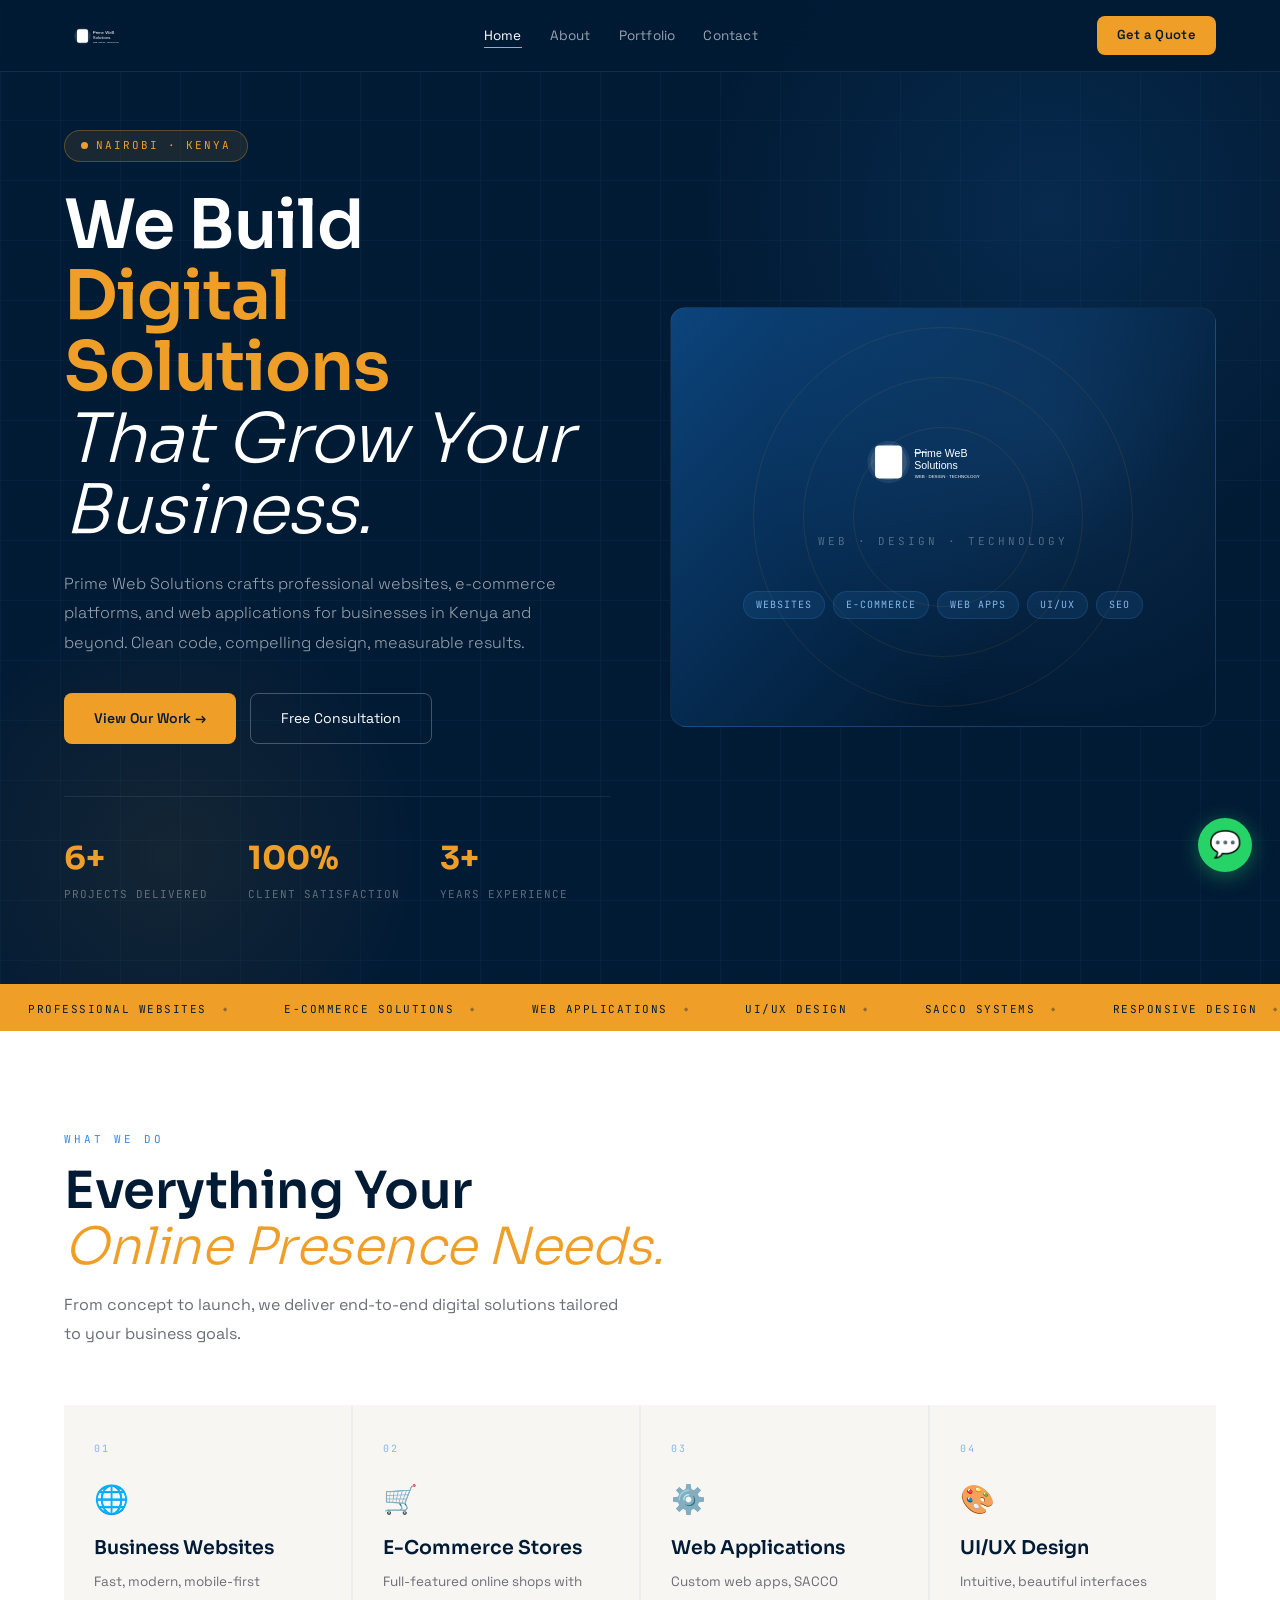
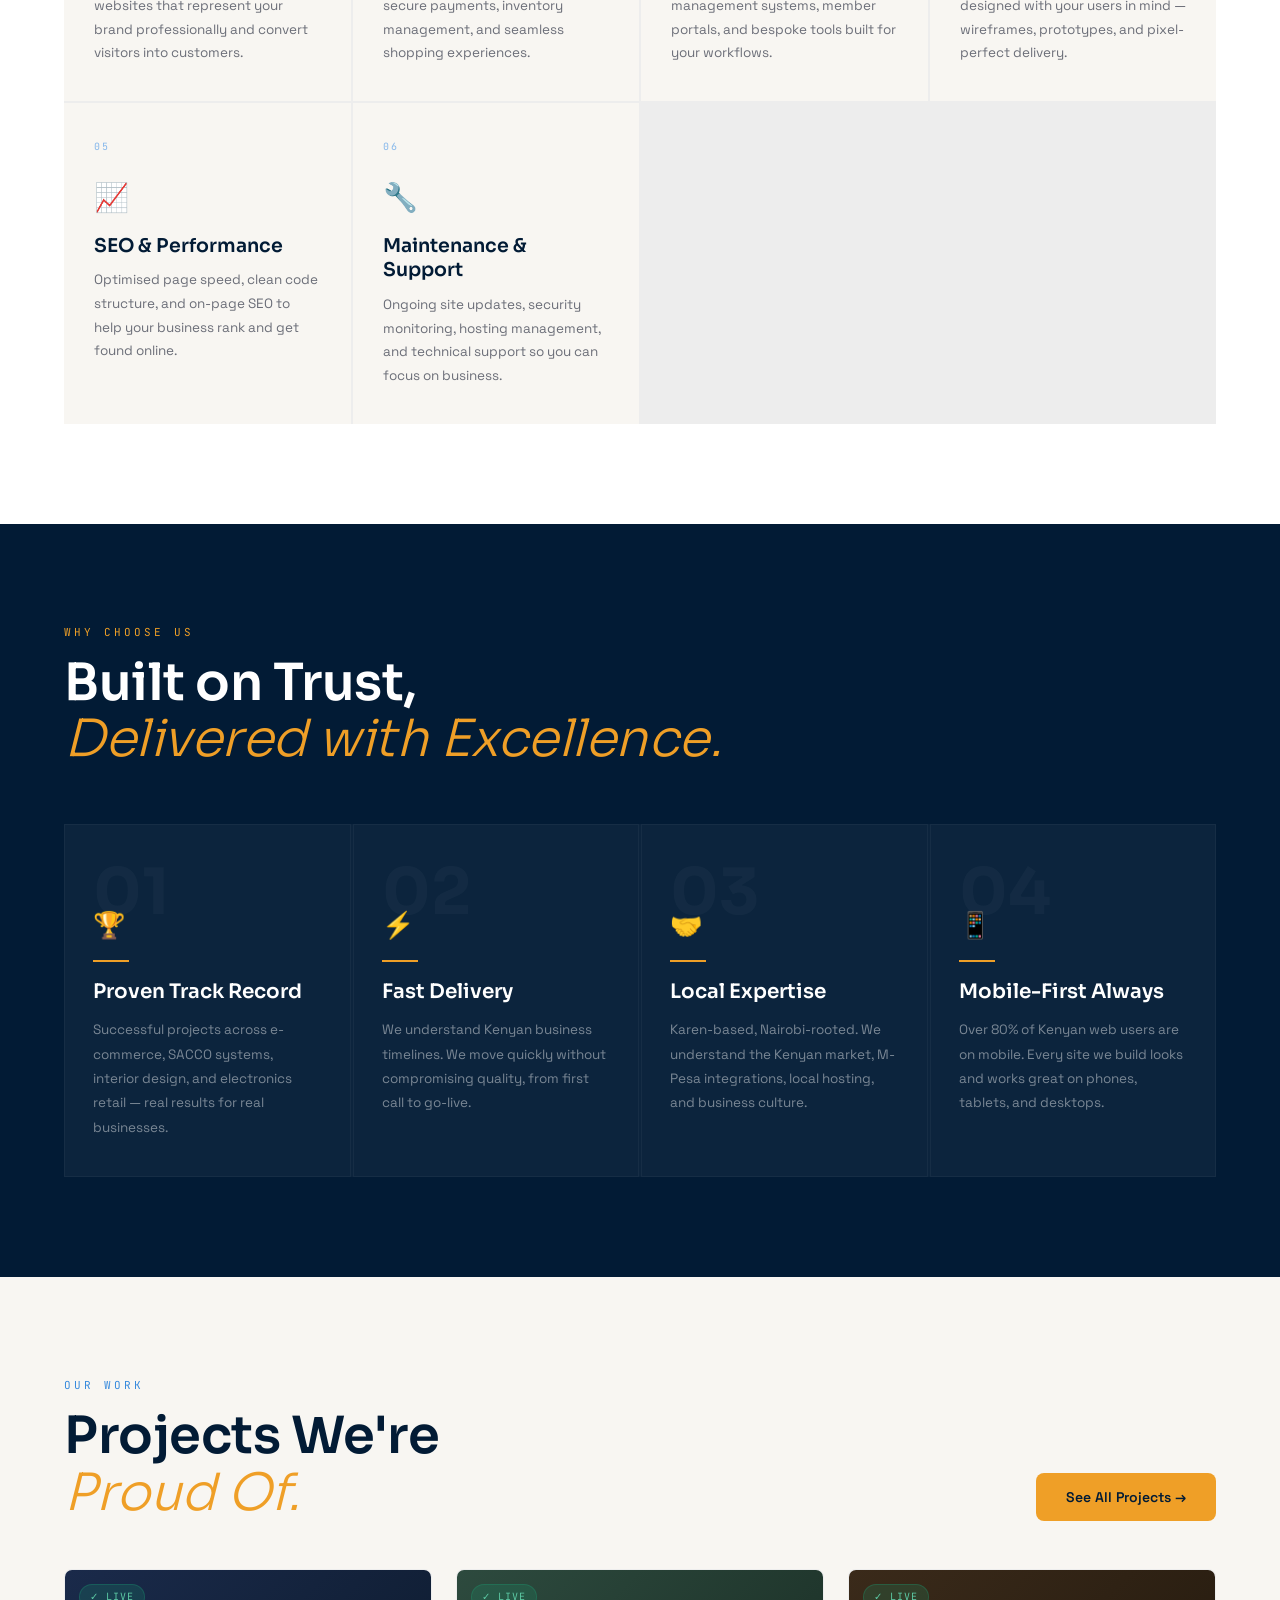
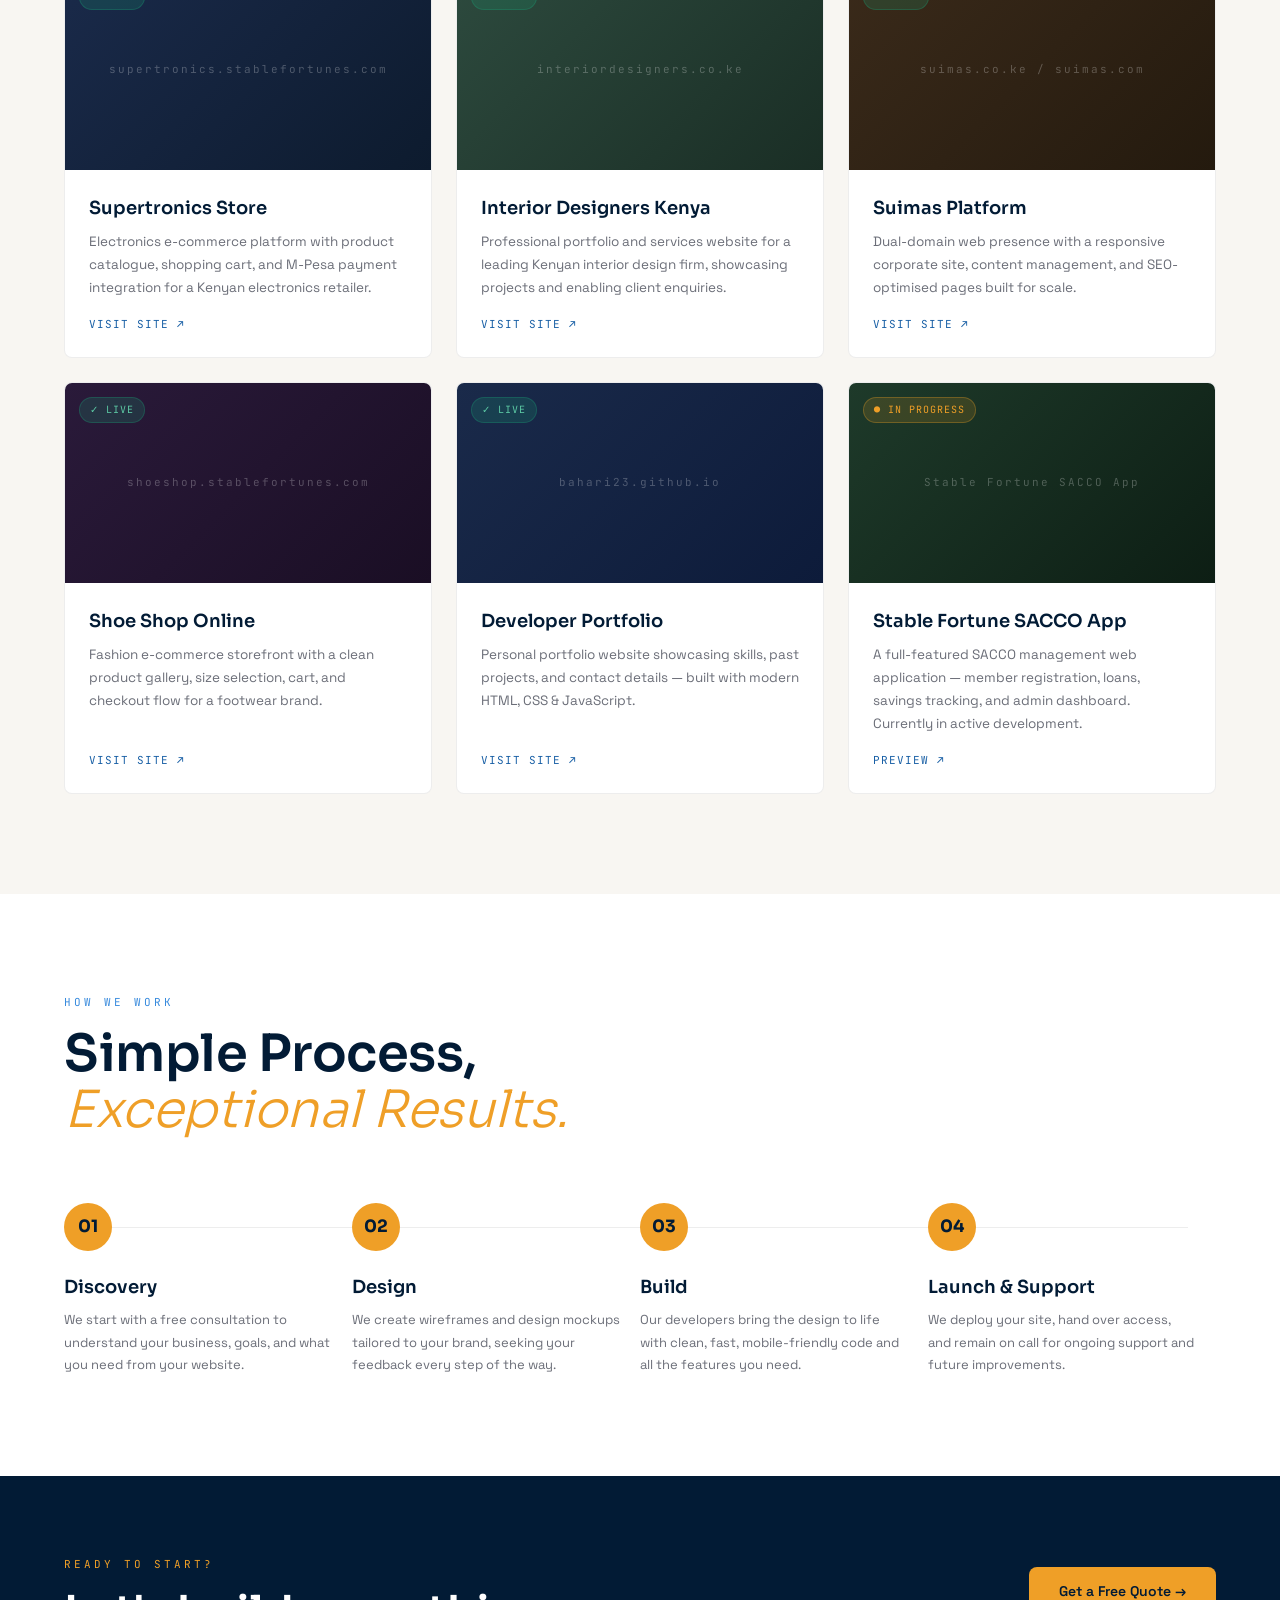
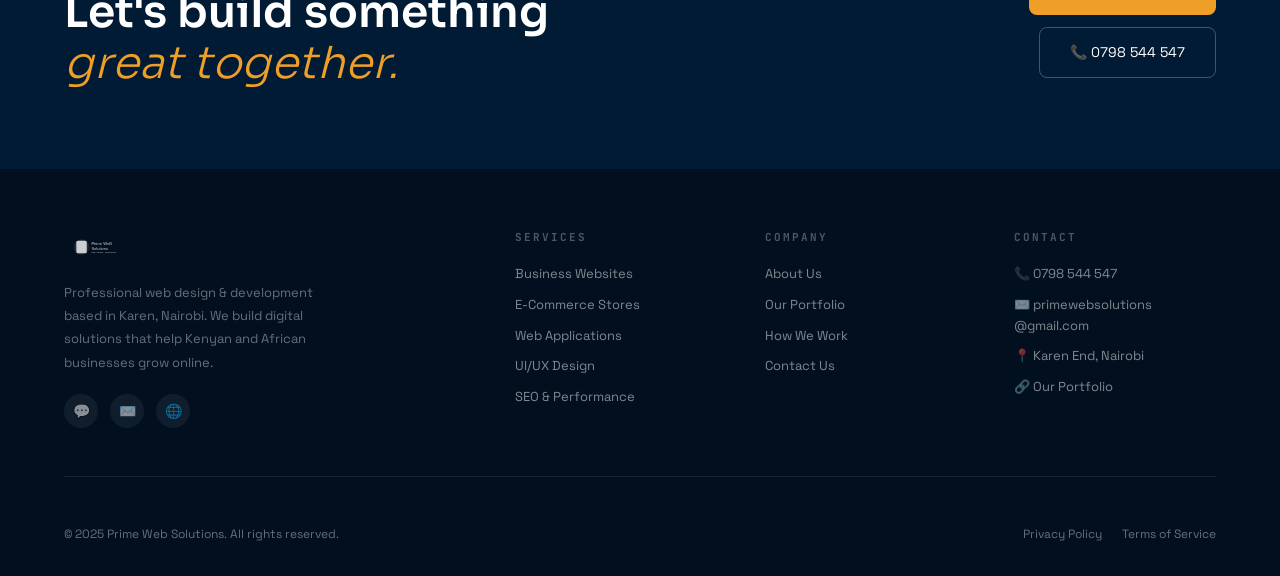
==== index.html @ 12bafb96 "Add files via upload" ====
<!DOCTYPE html>
<html lang="en">
<head>
<meta charset="UTF-8">
<meta name="viewport" content="width=device-width, initial-scale=1.0">
<title>Prime Web Solutions — Professional Web Design & Development, Nairobi</title>
<meta name="description" content="Prime Web Solutions — Nairobi-based web design & development agency. We build professional websites, e-commerce & web apps for businesses across Kenya & beyond.">
<link rel="preconnect" href="https://fonts.googleapis.com">
<link href="https://fonts.googleapis.com/css2?family=Sora:wght@200;300;400;500;600;700&family=Space+Grotesk:wght@300;400;500;600;700&family=JetBrains+Mono:wght@300;400;500&display=swap" rel="stylesheet">
<link rel="stylesheet" href="style.css">
<style>
/* ── HOME-SPECIFIC ── */
/* HERO */
.hero {
  min-height: 100vh; background: var(--navy);
  display: flex; align-items: center;
  position: relative; overflow: hidden;
  padding: 130px 5% 80px;
}
.hero-grid {
  position: absolute; inset: 0;
  background-image: linear-gradient(rgba(55,138,221,0.05) 1px, transparent 1px),
                    linear-gradient(90deg, rgba(55,138,221,0.05) 1px, transparent 1px);
  background-size: 60px 60px;
}
.hero-blob {
  position: absolute; top: -140px; right: -120px;
  width: 700px; height: 700px;
  background: radial-gradient(circle, rgba(24,95,165,0.22) 0%, transparent 70%);
  pointer-events: none;
}
.hero-blob-2 {
  position: absolute; bottom: -120px; left: -80px;
  width: 500px; height: 500px;
  background: radial-gradient(circle, rgba(239,159,39,0.08) 0%, transparent 70%);
  pointer-events: none;
}
.hero-inner {
  position: relative; z-index: 1;
  display: grid; grid-template-columns: 1fr 1fr; gap: 60px; align-items: center;
  max-width: 1200px; margin: 0 auto; width: 100%;
}
.hero-badge {
  display: inline-flex; align-items: center; gap: 8px;
  background: rgba(239,159,39,0.1); border: 1px solid rgba(239,159,39,0.3);
  border-radius: 50px; padding: 6px 16px; margin-bottom: 28px;
}
.hero-badge-dot {
  width: 7px; height: 7px; background: var(--gold); border-radius: 50%;
  animation: blink 2s infinite;
}
@keyframes blink { 0%,100%{opacity:1;} 50%{opacity:0.3;} }
.hero-badge span { font-family: var(--font-mono); font-size: 11px; color: var(--gold); letter-spacing: 2px; }
.hero h1 {
  font-family: var(--font-display); font-size: clamp(38px, 5.5vw, 68px);
  font-weight: 600; color: var(--white); line-height: 1.05;
  letter-spacing: -1px; margin-bottom: 22px;
}
.hero h1 span { color: var(--gold); }
.hero h1 em { font-style: italic; font-weight: 300; display: block; }
.hero-desc {
  font-size: 16px; font-weight: 300; color: rgba(255,255,255,0.6);
  line-height: 1.85; margin-bottom: 36px; max-width: 500px;
}
.hero-actions { display: flex; gap: 14px; flex-wrap: wrap; }
.hero-stats {
  display: flex; gap: 40px; margin-top: 52px;
  padding-top: 36px; border-top: 1px solid var(--border);
}
.hero-stat-num {
  font-family: var(--font-display); font-size: 32px; font-weight: 700; color: var(--gold);
}
.hero-stat-label {
  font-family: var(--font-mono); font-size: 11px; letter-spacing: 1px;
  color: rgba(255,255,255,0.35); margin-top: 2px;
}

/* HERO VISUAL PANEL */
.hero-visual {
  background: linear-gradient(135deg, #0C447C 0%, #021B35 70%);
  border-radius: 16px; padding: 48px; position: relative; overflow: hidden;
  display: flex; flex-direction: column; align-items: center; justify-content: center;
  min-height: 420px;
  border: 1px solid rgba(255,255,255,0.06);
}
.hero-visual::before {
  content: '';
  position: absolute; inset:0;
  background: radial-gradient(circle at 70% 30%, rgba(55,138,221,0.15) 0%, transparent 60%);
}
.hero-logo-display {
  position: relative; z-index:1;
  display: flex; flex-direction: column; align-items: center; gap: 16px;
  animation: float 5s ease-in-out infinite;
}
@keyframes float { 0%,100%{transform:translateY(0);} 50%{transform:translateY(-10px);} }
.hero-logo-display img { width: 200px; filter: brightness(0) invert(1); }
.hero-visual-tagline {
  font-family: var(--font-mono); font-size: 11px; letter-spacing: 3px;
  color: rgba(255,255,255,0.3); text-align: center; margin-top: 8px; position: relative; z-index:1;
}
.hero-tech-pills {
  display: flex; flex-wrap: wrap; gap: 8px; justify-content: center;
  position: relative; z-index:1; margin-top: 24px;
}
.hero-tech-pill {
  font-family: var(--font-mono); font-size: 10px; color: var(--sky);
  background: rgba(55,138,221,0.12); border: 1px solid rgba(55,138,221,0.2);
  padding: 5px 12px; border-radius: 50px; letter-spacing: 1px;
}
.hero-ring {
  position: absolute; border-radius: 50%;
  border: 1px solid rgba(239,159,39,0.1);
  animation: ringPulse 3.5s ease-in-out infinite;
}
.hero-ring-1 { width: 180px; height: 180px; top: 50%; left: 50%; transform: translate(-50%,-50%); }
.hero-ring-2 { width: 280px; height: 280px; top: 50%; left: 50%; transform: translate(-50%,-50%); animation-delay: 0.5s; }
.hero-ring-3 { width: 380px; height: 380px; top: 50%; left: 50%; transform: translate(-50%,-50%); animation-delay: 1s; }
@keyframes ringPulse { 0%,100%{opacity:0.2;} 50%{opacity:0.6;} }

/* SERVICES */
.services { padding: 100px 5%; background: var(--white); }
.services-wrap { max-width: 1200px; margin: 0 auto; }
.services-intro { margin-bottom: 56px; }
.services-grid {
  display: grid; grid-template-columns: repeat(auto-fill, minmax(280px, 1fr));
  gap: 2px; background: var(--border-light);
}
.svc {
  background: var(--cream); padding: 36px 30px;
  position: relative; overflow: hidden;
  transition: background var(--transition);
  cursor: default;
}
.svc::before {
  content:''; position: absolute; bottom:0; left:0;
  width:0; height: 3px; background: var(--gold);
  transition: width 0.35s ease;
}
.svc:hover { background: var(--navy); }
.svc:hover::before { width: 100%; }
.svc:hover .svc-num { color: rgba(255,255,255,0.08); }
.svc:hover .svc-icon { color: var(--gold); }
.svc:hover .svc-title { color: var(--white); }
.svc:hover .svc-desc { color: var(--sky); }
.svc-num {
  font-family: var(--font-mono); font-size: 10px; color: var(--sky);
  letter-spacing: 2px; margin-bottom: 20px; transition: color var(--transition);
}
.svc-icon {
  font-size: 28px; margin-bottom: 14px;
  transition: color var(--transition);
}
.svc-title {
  font-family: var(--font-display); font-size: 19px; font-weight: 600;
  color: var(--navy); margin-bottom: 10px;
  transition: color var(--transition); line-height: 1.3;
}
.svc-desc {
  font-size: 13.5px; line-height: 1.75; color: var(--gray);
  transition: color var(--transition);
}

/* WHY US */
.why { padding: 100px 5%; background: var(--navy); }
.why-wrap { max-width: 1200px; margin: 0 auto; }
.why-wrap .section-title { color: var(--white); margin-bottom: 56px; }
.why-grid { display: grid; grid-template-columns: repeat(auto-fill, minmax(240px, 1fr)); gap: 2px; background: rgba(255,255,255,0.04); }
.why-card {
  padding: 36px 28px; border: 1px solid rgba(255,255,255,0.04);
  transition: background var(--transition), border-color var(--transition);
}
.why-card:hover { background: rgba(239,159,39,0.06); border-color: rgba(239,159,39,0.2); }
.why-num {
  font-family: var(--font-display); font-size: 64px; font-weight: 700;
  color: rgba(255,255,255,0.03); line-height: 1; margin-bottom: -20px;
}
.why-icon { font-size: 26px; margin-bottom: 14px; }
.why-title {
  font-family: var(--font-display); font-size: 20px; font-weight: 600;
  color: var(--white); margin-bottom: 10px;
}
.why-bar { width: 36px; height: 2px; background: var(--gold); margin-bottom: 14px; }
.why-desc { font-size: 13.5px; line-height: 1.8; color: rgba(255,255,255,0.45); }

/* PORTFOLIO PREVIEW */
.portfolio-preview { padding: 100px 5%; background: var(--cream); }
.portfolio-preview-wrap { max-width: 1200px; margin: 0 auto; }
.portfolio-preview-intro { display: flex; justify-content: space-between; align-items: flex-end; margin-bottom: 48px; flex-wrap: wrap; gap: 24px; }
.projects-grid { display: grid; grid-template-columns: repeat(auto-fill, minmax(340px, 1fr)); gap: 24px; }
.project-card {
  background: var(--white); border-radius: var(--radius);
  overflow: hidden; border: 1px solid var(--border-light);
  transition: transform var(--transition), box-shadow var(--transition);
  display: flex; flex-direction: column;
}
.project-card:hover { transform: translateY(-6px); box-shadow: 0 20px 48px rgba(2,27,53,0.12); }
.project-thumb {
  height: 200px; background: linear-gradient(135deg, var(--navy-mid), var(--navy));
  display: flex; align-items: center; justify-content: center;
  position: relative; overflow: hidden;
}
.project-thumb-label {
  font-family: var(--font-mono); font-size: 11px; letter-spacing: 2px;
  color: rgba(255,255,255,0.25);
}
.project-thumb.supertronics { background: linear-gradient(135deg, #1a2a4a, #0d1b2e); }
.project-thumb.interior { background: linear-gradient(135deg, #2d4a3e, #1a2e25); }
.project-thumb.suimas { background: linear-gradient(135deg, #3a2a1a, #241a0e); }
.project-thumb.shoes { background: linear-gradient(135deg, #2a1a3a, #1a0e24); }
.project-thumb.portfolio { background: linear-gradient(135deg, #1a2a4a, #0d1b3a); }
.project-thumb.sacco { background: linear-gradient(135deg, #1e3a2a, #0d1e14); }
.project-tag {
  position: absolute; top: 14px; left: 14px;
  font-family: var(--font-mono); font-size: 10px;
  padding: 4px 10px; border-radius: 50px; letter-spacing: 1px; text-transform: uppercase;
}
.tag-live { background: rgba(29,158,117,0.2); color: #5DCAA5; border: 1px solid rgba(29,158,117,0.3); }
.tag-ongoing { background: rgba(239,159,39,0.15); color: var(--gold); border: 1px solid rgba(239,159,39,0.3); }
.project-body { padding: 24px; flex: 1; display: flex; flex-direction: column; }
.project-name {
  font-family: var(--font-display); font-size: 18px; font-weight: 600;
  color: var(--navy); margin-bottom: 8px;
}
.project-desc { font-size: 13.5px; line-height: 1.7; color: var(--gray); flex: 1; margin-bottom: 16px; }
.project-link {
  font-family: var(--font-mono); font-size: 11px; letter-spacing: 1px;
  color: var(--blue); display: inline-flex; align-items: center; gap: 6px;
  transition: color var(--transition); text-transform: uppercase;
}
.project-link:hover { color: var(--gold); }

/* PROCESS */
.process { padding: 100px 5%; background: var(--white); }
.process-wrap { max-width: 1200px; margin: 0 auto; }
.process-wrap .section-title { margin-bottom: 64px; }
.steps { display: grid; grid-template-columns: repeat(4, 1fr); gap: 0; position: relative; }
.steps::before {
  content:''; position: absolute; top: 24px; left: 28px; right: 28px;
  height: 1px; background: var(--border-light); z-index: 0;
}
.step { padding: 0 20px 0 0; position: relative; z-index: 1; }
.step-dot {
  width: 48px; height: 48px; background: var(--gold); border-radius: 50%;
  display: flex; align-items: center; justify-content: center;
  font-family: var(--font-display); font-size: 17px; font-weight: 700;
  color: var(--navy); margin-bottom: 22px;
}
.step-title {
  font-family: var(--font-display); font-size: 18px; font-weight: 600;
  color: var(--navy); margin-bottom: 8px;
}
.step-desc { font-size: 13px; line-height: 1.7; color: var(--gray); }

/* CONTACT STRIP */
.contact-strip { padding: 80px 5%; background: var(--navy); }
.contact-strip-inner {
  max-width: 1200px; margin: 0 auto;
  display: grid; grid-template-columns: 1fr auto; gap: 48px; align-items: center;
}
.contact-strip-title {
  font-family: var(--font-display); font-size: clamp(28px, 3.5vw, 44px); font-weight: 600;
  color: var(--white); line-height: 1.15;
}
.contact-strip-title em { color: var(--gold); font-style: italic; font-weight: 300; }
.contact-strip-actions { display: flex; flex-direction: column; gap: 12px; align-items: flex-end; }

/* RESPONSIVE HOME */
@media (max-width: 900px) {
  .hero-inner { grid-template-columns: 1fr; }
  .hero-visual { display: none; }
  .steps { grid-template-columns: 1fr 1fr; gap: 32px; }
  .steps::before { display: none; }
  .contact-strip-inner { grid-template-columns: 1fr; }
  .contact-strip-actions { align-items: flex-start; }
}
@media (max-width: 600px) {
  .hero { padding: 120px 5% 60px; }
  .hero-stats { gap: 28px; }
  .steps { grid-template-columns: 1fr; }
}
</style>
</head>
<body>

<!-- NAV -->
<nav id="navbar">
  <a href="index.html" class="nav-logo">
    <img src="images/logo.svg" alt="Prime Web Solutions">
  </a>
  <div class="nav-links">
    <a href="index.html" class="active">Home</a>
    <a href="about.html">About</a>
    <a href="portfolio.html">Portfolio</a>
    <a href="contact.html">Contact</a>
  </div>
  <a href="contact.html" class="nav-cta">Get a Quote</a>
  <button class="hamburger" onclick="toggleMenu()" aria-label="Menu">
    <span></span><span></span><span></span>
  </button>
</nav>
<div class="mobile-menu" id="mobileMenu">
  <a href="index.html" onclick="closeMobile()">Home</a>
  <a href="about.html" onclick="closeMobile()">About</a>
  <a href="portfolio.html" onclick="closeMobile()">Portfolio</a>
  <a href="contact.html" onclick="closeMobile()">Contact</a>
  <a href="contact.html" class="nav-cta" onclick="closeMobile()">Get a Free Quote →</a>
</div>

<!-- HERO -->
<section class="hero" id="home">
  <div class="hero-grid"></div>
  <div class="hero-blob"></div>
  <div class="hero-blob-2"></div>
  <div class="hero-inner">
    <div class="hero-content">
      <div class="hero-badge">
        <div class="hero-badge-dot"></div>
        <span>NAIROBI · KENYA</span>
      </div>
      <h1>
        We Build<br>
        <span>Digital Solutions</span>
        <em>That Grow Your Business.</em>
      </h1>
      <p class="hero-desc">
        Prime Web Solutions crafts professional websites, e-commerce platforms, and web applications for businesses in Kenya and beyond. Clean code, compelling design, measurable results.
      </p>
      <div class="hero-actions">
        <a href="portfolio.html" class="btn-primary">View Our Work →</a>
        <a href="contact.html" class="btn-outline">Free Consultation</a>
      </div>
      <div class="hero-stats">
        <div>
          <div class="hero-stat-num">6+</div>
          <div class="hero-stat-label">PROJECTS DELIVERED</div>
        </div>
        <div>
          <div class="hero-stat-num">100%</div>
          <div class="hero-stat-label">CLIENT SATISFACTION</div>
        </div>
        <div>
          <div class="hero-stat-num">3+</div>
          <div class="hero-stat-label">YEARS EXPERIENCE</div>
        </div>
      </div>
    </div>
    <div class="hero-visual">
      <div class="hero-ring hero-ring-1"></div>
      <div class="hero-ring hero-ring-2"></div>
      <div class="hero-ring hero-ring-3"></div>
      <div class="hero-logo-display">
        <img src="images/logo.svg" alt="Prime Web Solutions Logo">
        <div class="hero-visual-tagline">WEB · DESIGN · TECHNOLOGY</div>
        <div class="hero-tech-pills">
          <span class="hero-tech-pill">WEBSITES</span>
          <span class="hero-tech-pill">E-COMMERCE</span>
          <span class="hero-tech-pill">WEB APPS</span>
          <span class="hero-tech-pill">UI/UX</span>
          <span class="hero-tech-pill">SEO</span>
        </div>
      </div>
    </div>
  </div>
</section>

<!-- TICKER -->
<div class="ticker">
  <div class="ticker-inner">
    <span class="ticker-item">PROFESSIONAL WEBSITES</span>
    <span class="ticker-item">E-COMMERCE SOLUTIONS</span>
    <span class="ticker-item">WEB APPLICATIONS</span>
    <span class="ticker-item">UI/UX DESIGN</span>
    <span class="ticker-item">SACCO SYSTEMS</span>
    <span class="ticker-item">RESPONSIVE DESIGN</span>
    <span class="ticker-item">SEO OPTIMIZATION</span>
    <span class="ticker-item">MOBILE-FIRST APPROACH</span>
    <span class="ticker-item">NAIROBI, KENYA</span>
    <!-- duplicate for seamless loop -->
    <span class="ticker-item">PROFESSIONAL WEBSITES</span>
    <span class="ticker-item">E-COMMERCE SOLUTIONS</span>
    <span class="ticker-item">WEB APPLICATIONS</span>
    <span class="ticker-item">UI/UX DESIGN</span>
    <span class="ticker-item">SACCO SYSTEMS</span>
    <span class="ticker-item">RESPONSIVE DESIGN</span>
    <span class="ticker-item">SEO OPTIMIZATION</span>
    <span class="ticker-item">MOBILE-FIRST APPROACH</span>
    <span class="ticker-item">NAIROBI, KENYA</span>
  </div>
</div>

<!-- SERVICES -->
<section class="services" id="services">
  <div class="services-wrap">
    <div class="services-intro reveal">
      <span class="section-label">WHAT WE DO</span>
      <h2 class="section-title">Everything Your<br><em>Online Presence Needs.</em></h2>
      <p class="section-subtitle">From concept to launch, we deliver end-to-end digital solutions tailored to your business goals.</p>
    </div>
    <div class="services-grid">
      <div class="svc reveal">
        <div class="svc-num">01</div>
        <div class="svc-icon">🌐</div>
        <div class="svc-title">Business Websites</div>
        <div class="svc-desc">Fast, modern, mobile-first websites that represent your brand professionally and convert visitors into customers.</div>
      </div>
      <div class="svc reveal reveal-delay-1">
        <div class="svc-num">02</div>
        <div class="svc-icon">🛒</div>
        <div class="svc-title">E-Commerce Stores</div>
        <div class="svc-desc">Full-featured online shops with secure payments, inventory management, and seamless shopping experiences.</div>
      </div>
      <div class="svc reveal reveal-delay-2">
        <div class="svc-num">03</div>
        <div class="svc-icon">⚙️</div>
        <div class="svc-title">Web Applications</div>
        <div class="svc-desc">Custom web apps, SACCO management systems, member portals, and bespoke tools built for your workflows.</div>
      </div>
      <div class="svc reveal reveal-delay-3">
        <div class="svc-num">04</div>
        <div class="svc-icon">🎨</div>
        <div class="svc-title">UI/UX Design</div>
        <div class="svc-desc">Intuitive, beautiful interfaces designed with your users in mind — wireframes, prototypes, and pixel-perfect delivery.</div>
      </div>
      <div class="svc reveal">
        <div class="svc-num">05</div>
        <div class="svc-icon">📈</div>
        <div class="svc-title">SEO & Performance</div>
        <div class="svc-desc">Optimised page speed, clean code structure, and on-page SEO to help your business rank and get found online.</div>
      </div>
      <div class="svc reveal reveal-delay-1">
        <div class="svc-num">06</div>
        <div class="svc-icon">🔧</div>
        <div class="svc-title">Maintenance & Support</div>
        <div class="svc-desc">Ongoing site updates, security monitoring, hosting management, and technical support so you can focus on business.</div>
      </div>
    </div>
  </div>
</section>

<!-- WHY US -->
<section class="why" id="why">
  <div class="why-wrap">
    <span class="section-label reveal" style="color:var(--gold)">WHY CHOOSE US</span>
    <h2 class="section-title reveal">Built on Trust,<br><em>Delivered with Excellence.</em></h2>
    <div class="why-grid" style="margin-top:48px;">
      <div class="why-card reveal">
        <div class="why-num">01</div>
        <div class="why-icon">🏆</div>
        <div class="why-bar"></div>
        <div class="why-title">Proven Track Record</div>
        <div class="why-desc">Successful projects across e-commerce, SACCO systems, interior design, and electronics retail — real results for real businesses.</div>
      </div>
      <div class="why-card reveal reveal-delay-1">
        <div class="why-num">02</div>
        <div class="why-icon">⚡</div>
        <div class="why-bar"></div>
        <div class="why-title">Fast Delivery</div>
        <div class="why-desc">We understand Kenyan business timelines. We move quickly without compromising quality, from first call to go-live.</div>
      </div>
      <div class="why-card reveal reveal-delay-2">
        <div class="why-num">03</div>
        <div class="why-icon">🤝</div>
        <div class="why-bar"></div>
        <div class="why-title">Local Expertise</div>
        <div class="why-desc">Karen-based, Nairobi-rooted. We understand the Kenyan market, M-Pesa integrations, local hosting, and business culture.</div>
      </div>
      <div class="why-card reveal reveal-delay-3">
        <div class="why-num">04</div>
        <div class="why-icon">📱</div>
        <div class="why-bar"></div>
        <div class="why-title">Mobile-First Always</div>
        <div class="why-desc">Over 80% of Kenyan web users are on mobile. Every site we build looks and works great on phones, tablets, and desktops.</div>
      </div>
    </div>
  </div>
</section>

<!-- PORTFOLIO PREVIEW -->
<section class="portfolio-preview" id="portfolio">
  <div class="portfolio-preview-wrap">
    <div class="portfolio-preview-intro">
      <div class="reveal">
        <span class="section-label">OUR WORK</span>
        <h2 class="section-title">Projects We're<br><em>Proud Of.</em></h2>
      </div>
      <a href="portfolio.html" class="btn-primary reveal" style="white-space:nowrap">See All Projects →</a>
    </div>
    <div class="projects-grid">
      <div class="project-card reveal">
        <div class="project-thumb supertronics">
          <span class="project-tag tag-live">✓ LIVE</span>
          <span class="project-thumb-label">supertronics.stablefortunes.com</span>
        </div>
        <div class="project-body">
          <div class="project-name">Supertronics Store</div>
          <p class="project-desc">Electronics e-commerce platform with product catalogue, shopping cart, and M-Pesa payment integration for a Kenyan electronics retailer.</p>
          <a href="https://supertronics.stablefortunes.com/" target="_blank" class="project-link">Visit Site ↗</a>
        </div>
      </div>
      <div class="project-card reveal reveal-delay-1">
        <div class="project-thumb interior">
          <span class="project-tag tag-live">✓ LIVE</span>
          <span class="project-thumb-label">interiordesigners.co.ke</span>
        </div>
        <div class="project-body">
          <div class="project-name">Interior Designers Kenya</div>
          <p class="project-desc">Professional portfolio and services website for a leading Kenyan interior design firm, showcasing projects and enabling client enquiries.</p>
          <a href="https://interiordesigners.co.ke/" target="_blank" class="project-link">Visit Site ↗</a>
        </div>
      </div>
      <div class="project-card reveal reveal-delay-2">
        <div class="project-thumb suimas">
          <span class="project-tag tag-live">✓ LIVE</span>
          <span class="project-thumb-label">suimas.co.ke / suimas.com</span>
        </div>
        <div class="project-body">
          <div class="project-name">Suimas Platform</div>
          <p class="project-desc">Dual-domain web presence with a responsive corporate site, content management, and SEO-optimised pages built for scale.</p>
          <a href="https://suimas.co.ke" target="_blank" class="project-link">Visit Site ↗</a>
        </div>
      </div>
      <div class="project-card reveal">
        <div class="project-thumb shoes">
          <span class="project-tag tag-live">✓ LIVE</span>
          <span class="project-thumb-label">shoeshop.stablefortunes.com</span>
        </div>
        <div class="project-body">
          <div class="project-name">Shoe Shop Online</div>
          <p class="project-desc">Fashion e-commerce storefront with a clean product gallery, size selection, cart, and checkout flow for a footwear brand.</p>
          <a href="https://shoeshop.stablefortunes.com/" target="_blank" class="project-link">Visit Site ↗</a>
        </div>
      </div>
      <div class="project-card reveal reveal-delay-1">
        <div class="project-thumb portfolio">
          <span class="project-tag tag-live">✓ LIVE</span>
          <span class="project-thumb-label">bahari23.github.io</span>
        </div>
        <div class="project-body">
          <div class="project-name">Developer Portfolio</div>
          <p class="project-desc">Personal portfolio website showcasing skills, past projects, and contact details — built with modern HTML, CSS & JavaScript.</p>
          <a href="https://bahari23.github.io/" target="_blank" class="project-link">Visit Site ↗</a>
        </div>
      </div>
      <div class="project-card reveal reveal-delay-2">
        <div class="project-thumb sacco">
          <span class="project-tag tag-ongoing">● IN PROGRESS</span>
          <span class="project-thumb-label">Stable Fortune SACCO App</span>
        </div>
        <div class="project-body">
          <div class="project-name">Stable Fortune SACCO App</div>
          <p class="project-desc">A full-featured SACCO management web application — member registration, loans, savings tracking, and admin dashboard. Currently in active development.</p>
          <a href="https://bahari23.github.io/Stabble-Fortune-Sacco-App/" target="_blank" class="project-link">Preview ↗</a>
        </div>
      </div>
    </div>
  </div>
</section>

<!-- PROCESS -->
<section class="process" id="process">
  <div class="process-wrap">
    <span class="section-label reveal">HOW WE WORK</span>
    <h2 class="section-title reveal">Simple Process,<br><em>Exceptional Results.</em></h2>
    <div class="steps" style="margin-top:0;">
      <div class="step reveal">
        <div class="step-dot">01</div>
        <div class="step-title">Discovery</div>
        <div class="step-desc">We start with a free consultation to understand your business, goals, and what you need from your website.</div>
      </div>
      <div class="step reveal reveal-delay-1">
        <div class="step-dot">02</div>
        <div class="step-title">Design</div>
        <div class="step-desc">We create wireframes and design mockups tailored to your brand, seeking your feedback every step of the way.</div>
      </div>
      <div class="step reveal reveal-delay-2">
        <div class="step-dot">03</div>
        <div class="step-title">Build</div>
        <div class="step-desc">Our developers bring the design to life with clean, fast, mobile-friendly code and all the features you need.</div>
      </div>
      <div class="step reveal reveal-delay-3">
        <div class="step-dot">04</div>
        <div class="step-title">Launch & Support</div>
        <div class="step-desc">We deploy your site, hand over access, and remain on call for ongoing support and future improvements.</div>
      </div>
    </div>
  </div>
</section>

<!-- CONTACT STRIP -->
<section class="contact-strip">
  <div class="contact-strip-inner">
    <div class="reveal">
      <span class="section-label" style="color:var(--gold)">READY TO START?</span>
      <h2 class="contact-strip-title">Let's build something<br><em>great together.</em></h2>
    </div>
    <div class="contact-strip-actions reveal reveal-delay-2">
      <a href="contact.html" class="btn-primary">Get a Free Quote →</a>
      <a href="tel:+254798544547" class="btn-outline">📞 0798 544 547</a>
    </div>
  </div>
</section>

<!-- FOOTER -->
<footer>
  <div class="footer-top">
    <div class="footer-brand">
      <img src="images/logo.svg" alt="Prime Web Solutions" class="footer-logo-img">
      <p>Professional web design & development based in Karen, Nairobi. We build digital solutions that help Kenyan and African businesses grow online.</p>
      <div class="footer-social">
        <a href="https://wa.me/254798544547" title="WhatsApp">💬</a>
        <a href="mailto:primewebsolutions@gmail.com" title="Email">✉️</a>
        <a href="https://bahari23.github.io/" title="Portfolio" target="_blank">🌐</a>
      </div>
    </div>
    <div class="footer-col">
      <h4>SERVICES</h4>
      <a href="#services">Business Websites</a>
      <a href="#services">E-Commerce Stores</a>
      <a href="#services">Web Applications</a>
      <a href="#services">UI/UX Design</a>
      <a href="#services">SEO & Performance</a>
    </div>
    <div class="footer-col">
      <h4>COMPANY</h4>
      <a href="about.html">About Us</a>
      <a href="portfolio.html">Our Portfolio</a>
      <a href="#process">How We Work</a>
      <a href="contact.html">Contact Us</a>
    </div>
    <div class="footer-col">
      <h4>CONTACT</h4>
      <a href="tel:+254798544547">📞 0798 544 547</a>
      <a href="mailto:primewebsolutions@gmail.com">✉️ primewebsolutions<br>@gmail.com</a>
      <a href="#">📍 Karen End, Nairobi</a>
      <a href="https://bahari23.github.io/" target="_blank">🔗 Our Portfolio</a>
    </div>
  </div>
  <div class="footer-bottom">
    <p>© 2025 Prime Web Solutions. All rights reserved.</p>
    <div class="footer-bottom-links">
      <a href="#">Privacy Policy</a>
      <a href="#">Terms of Service</a>
    </div>
  </div>
</footer>

<!-- WHATSAPP FAB -->
<a href="https://wa.me/254798544547?text=Hi%2C%20I%20found%20you%20on%20your%20website%20and%20I%20would%20like%20to%20enquire%20about%20your%20services." class="whatsapp-fab" target="_blank" title="Chat on WhatsApp">💬</a>

<script>
window.addEventListener('scroll', () => {
  document.getElementById('navbar').classList.toggle('scrolled', window.scrollY > 60);
});
function toggleMenu() { document.getElementById('mobileMenu').classList.toggle('open'); }
function closeMobile() { document.getElementById('mobileMenu').classList.remove('open'); }

const io = new IntersectionObserver(entries => {
  entries.forEach(e => { if(e.isIntersecting) e.target.classList.add('visible'); });
}, { threshold: 0.1, rootMargin: '0px 0px -40px 0px' });
document.querySelectorAll('.reveal').forEach(el => io.observe(el));
</script>
</body>
</html>
---- style.css ----
/* =============================================
   PRIME WEB SOLUTIONS — Global Stylesheet
   ============================================= */
@import url('https://fonts.googleapis.com/css2?family=Sora:wght@200;300;400;500;600;700&family=Space+Grotesk:wght@300;400;500;600;700&family=JetBrains+Mono:wght@300;400;500&display=swap');

:root {
  --navy:        #021B35;
  --navy-mid:    #0C447C;
  --blue:        #185FA5;
  --blue-light:  #378ADD;
  --sky:         #85B7EB;
  --gold:        #EF9F27;
  --gold-dark:   #BA7517;
  --cream:       #F8F6F2;
  --white:       #ffffff;
  --gray:        #6B6E78;
  --gray-light:  #E8EAF0;
  --teal:        #1D9E75;
  --border:      rgba(255,255,255,0.08);
  --border-light:rgba(0,0,0,0.07);
  --font-display:'Sora', sans-serif;
  --font-body:   'Space Grotesk', sans-serif;
  --font-mono:   'JetBrains Mono', monospace;
  --radius:      8px;
  --transition:  0.28s cubic-bezier(0.4,0,0.2,1);
}

*, *::before, *::after { box-sizing: border-box; margin: 0; padding: 0; }
html { scroll-behavior: smooth; font-size: 16px; }
body { font-family: var(--font-body); background: var(--cream); color: var(--navy); overflow-x: hidden; line-height: 1.6; }
img { max-width: 100%; display: block; }
a { text-decoration: none; color: inherit; }

::-webkit-scrollbar { width: 4px; }
::-webkit-scrollbar-track { background: var(--navy); }
::-webkit-scrollbar-thumb { background: var(--gold); border-radius: 2px; }

/* ── NAV ── */
nav {
  position: fixed; top: 0; left: 0; right: 0; z-index: 1000;
  display: flex; align-items: center; justify-content: space-between;
  padding: 0 5%; height: 72px;
  background: rgba(2,27,53,0.97);
  backdrop-filter: blur(20px);
  border-bottom: 1px solid var(--border);
  transition: height var(--transition), background var(--transition);
}
nav.scrolled { height: 60px; background: rgba(2,27,53,1); }

.nav-logo { display: flex; align-items: center; gap: 10px; }
.nav-logo img { height: 38px; width: auto; filter: brightness(0) invert(1); transition: filter var(--transition); }
nav.scrolled .nav-logo img { height: 32px; }

.nav-links { display: flex; align-items: center; gap: 28px; }
.nav-links a {
  font-size: 13.5px; font-weight: 400; letter-spacing: 0.2px;
  color: rgba(255,255,255,0.6);
  transition: color var(--transition);
  position: relative;
}
.nav-links a::after {
  content:''; position: absolute; bottom:-2px; left:0; right:0;
  height: 1px; background: var(--gold);
  transform: scaleX(0); transition: transform var(--transition);
}
.nav-links a:hover, .nav-links a.active { color: var(--white); }
.nav-links a:hover::after, .nav-links a.active::after { transform: scaleX(1); }

.nav-cta {
  background: var(--gold); color: var(--navy);
  border: none; cursor: pointer;
  font-family: var(--font-body); font-size: 13px; font-weight: 600;
  padding: 9px 20px; border-radius: var(--radius);
  letter-spacing: 0.3px; transition: background var(--transition), transform 0.15s;
}
.nav-cta:hover { background: #f7b340; transform: translateY(-1px); }

.hamburger {
  display: none; flex-direction: column; gap: 5px;
  cursor: pointer; background: none; border: none; padding: 4px;
}
.hamburger span { display: block; width: 24px; height: 1.5px; background: var(--white); transition: all 0.3s; }

.mobile-menu {
  display: none; position: fixed; top: 72px; left:0; right:0; bottom:0;
  background: var(--navy); z-index: 999;
  flex-direction: column; padding: 40px 5%; gap: 8px;
}
.mobile-menu.open { display: flex; }
.mobile-menu a {
  font-size: 22px; font-weight: 300; color: rgba(255,255,255,0.7);
  padding: 14px 0; border-bottom: 1px solid var(--border);
  transition: color var(--transition);
}
.mobile-menu a:hover { color: var(--gold); }
.mobile-menu .nav-cta { margin-top: 24px; text-align: center; display: block; font-size: 15px; padding: 14px; }

/* ── COMMON SECTIONS ── */
.section-label {
  font-family: var(--font-mono); font-size: 11px; letter-spacing: 3px;
  color: var(--blue-light); margin-bottom: 14px; display: block;
  text-transform: uppercase;
}
.section-title {
  font-family: var(--font-display);
  font-size: clamp(30px, 4vw, 52px); font-weight: 600;
  line-height: 1.1; letter-spacing: -0.5px;
}
.section-title em { font-style: italic; color: var(--gold); font-weight: 300; }
.section-subtitle { font-size: 16px; color: var(--gray); line-height: 1.8; max-width: 560px; margin-top: 16px; }

/* ── REVEAL ANIMATIONS ── */
.reveal { opacity: 0; transform: translateY(28px); transition: opacity 0.6s ease, transform 0.6s ease; }
.reveal.visible { opacity: 1; transform: translateY(0); }
.reveal-delay-1 { transition-delay: 0.1s; }
.reveal-delay-2 { transition-delay: 0.2s; }
.reveal-delay-3 { transition-delay: 0.3s; }
.reveal-delay-4 { transition-delay: 0.4s; }

/* ── BUTTONS ── */
.btn-primary {
  background: var(--gold); color: var(--navy); border: none; cursor: pointer;
  font-family: var(--font-body); font-size: 14px; font-weight: 600;
  padding: 13px 30px; border-radius: var(--radius);
  display: inline-flex; align-items: center; gap: 8px;
  transition: background var(--transition), transform 0.15s, box-shadow var(--transition);
}
.btn-primary:hover { background: #f7b340; transform: translateY(-2px); box-shadow: 0 8px 24px rgba(239,159,39,0.3); }
.btn-outline {
  background: transparent; color: var(--white);
  border: 1px solid rgba(255,255,255,0.25); cursor: pointer;
  font-family: var(--font-body); font-size: 14px; font-weight: 400;
  padding: 13px 30px; border-radius: var(--radius);
  display: inline-flex; align-items: center; gap: 8px;
  transition: border-color var(--transition), color var(--transition);
}
.btn-outline:hover { border-color: var(--sky); color: var(--sky); }

/* ── FOOTER ── */
footer {
  background: #010F1F; padding: 60px 5% 32px;
  color: rgba(255,255,255,0.4);
}
.footer-top {
  display: grid; grid-template-columns: 2fr 1fr 1fr 1fr; gap: 48px;
  margin-bottom: 48px; padding-bottom: 48px;
  border-bottom: 1px solid var(--border);
}
.footer-brand p { font-size: 13px; line-height: 1.8; max-width: 280px; margin-top: 16px; }
.footer-logo-img { height: 36px; width: auto; filter: brightness(0) invert(1); opacity: 0.8; }
.footer-col h4 {
  font-family: var(--font-mono); font-size: 11px; letter-spacing: 2px;
  color: rgba(255,255,255,0.3); margin-bottom: 18px; text-transform: uppercase;
}
.footer-col a {
  display: block; font-size: 13px; color: rgba(255,255,255,0.5);
  margin-bottom: 10px; transition: color var(--transition);
}
.footer-col a:hover { color: var(--gold); }
.footer-bottom {
  display: flex; justify-content: space-between; align-items: center; flex-wrap: wrap; gap: 12px;
}
.footer-bottom p { font-size: 12px; }
.footer-bottom-links { display: flex; gap: 20px; }
.footer-bottom-links a { font-size: 12px; transition: color var(--transition); }
.footer-bottom-links a:hover { color: var(--white); }
.footer-social { display: flex; gap: 12px; margin-top: 20px; }
.footer-social a {
  width: 34px; height: 34px; border-radius: 50%;
  background: rgba(255,255,255,0.06);
  display: flex; align-items: center; justify-content: center;
  font-size: 14px; color: rgba(255,255,255,0.5);
  transition: background var(--transition), color var(--transition);
}
.footer-social a:hover { background: var(--gold); color: var(--navy); }

/* ── WHATSAPP FAB ── */
.whatsapp-fab {
  position: fixed; bottom: 28px; right: 28px; z-index: 900;
  width: 54px; height: 54px; border-radius: 50%;
  background: #25D366; color: white;
  display: flex; align-items: center; justify-content: center;
  font-size: 26px; box-shadow: 0 4px 20px rgba(37,211,102,0.4);
  transition: transform 0.2s, box-shadow 0.2s;
  text-decoration: none;
}
.whatsapp-fab:hover { transform: scale(1.1); box-shadow: 0 8px 28px rgba(37,211,102,0.5); }

/* ── TICKER ── */
.ticker {
  background: var(--gold); padding: 11px 0;
  overflow: hidden; white-space: nowrap;
}
.ticker-inner { display: inline-flex; animation: ticker 35s linear infinite; }
.ticker-item {
  display: inline-flex; align-items: center; gap: 16px;
  padding: 0 28px;
  font-family: var(--font-mono); font-size: 11px; color: var(--navy);
  letter-spacing: 1.5px; text-transform: uppercase;
}
.ticker-item::after { content: '◆'; font-size: 7px; opacity: 0.4; }
@keyframes ticker { 0% { transform: translateX(0); } 100% { transform: translateX(-50%); } }

/* ── PAGE HERO (inner pages) ── */
.page-hero {
  background: var(--navy); padding: 140px 5% 80px;
  position: relative; overflow: hidden;
}
.page-hero::before {
  content: '';
  position: absolute; inset: 0;
  background-image: linear-gradient(rgba(55,138,221,0.04) 1px, transparent 1px),
                    linear-gradient(90deg, rgba(55,138,221,0.04) 1px, transparent 1px);
  background-size: 56px 56px;
}
.page-hero-accent {
  position: absolute; top: -80px; right: -80px;
  width: 500px; height: 500px;
  background: radial-gradient(circle, rgba(24,95,165,0.2) 0%, transparent 70%);
  pointer-events: none;
}
.page-hero-content { position: relative; z-index: 1; max-width: 700px; }
.page-hero .section-label { color: var(--gold); }
.page-hero .section-title { color: var(--white); margin-bottom: 16px; }
.page-hero p { color: var(--sky); font-size: 16px; line-height: 1.8; max-width: 540px; }

/* ── RESPONSIVE ── */
@media (max-width: 900px) {
  .nav-links, .nav-cta { display: none; }
  .hamburger { display: flex; }
  .footer-top { grid-template-columns: 1fr 1fr; }
}
@media (max-width: 600px) {
  .footer-top { grid-template-columns: 1fr; }
  .footer-bottom { flex-direction: column; text-align: center; }
  .whatsapp-fab { bottom: 20px; right: 20px; width: 48px; height: 48px; font-size: 22px; }
}
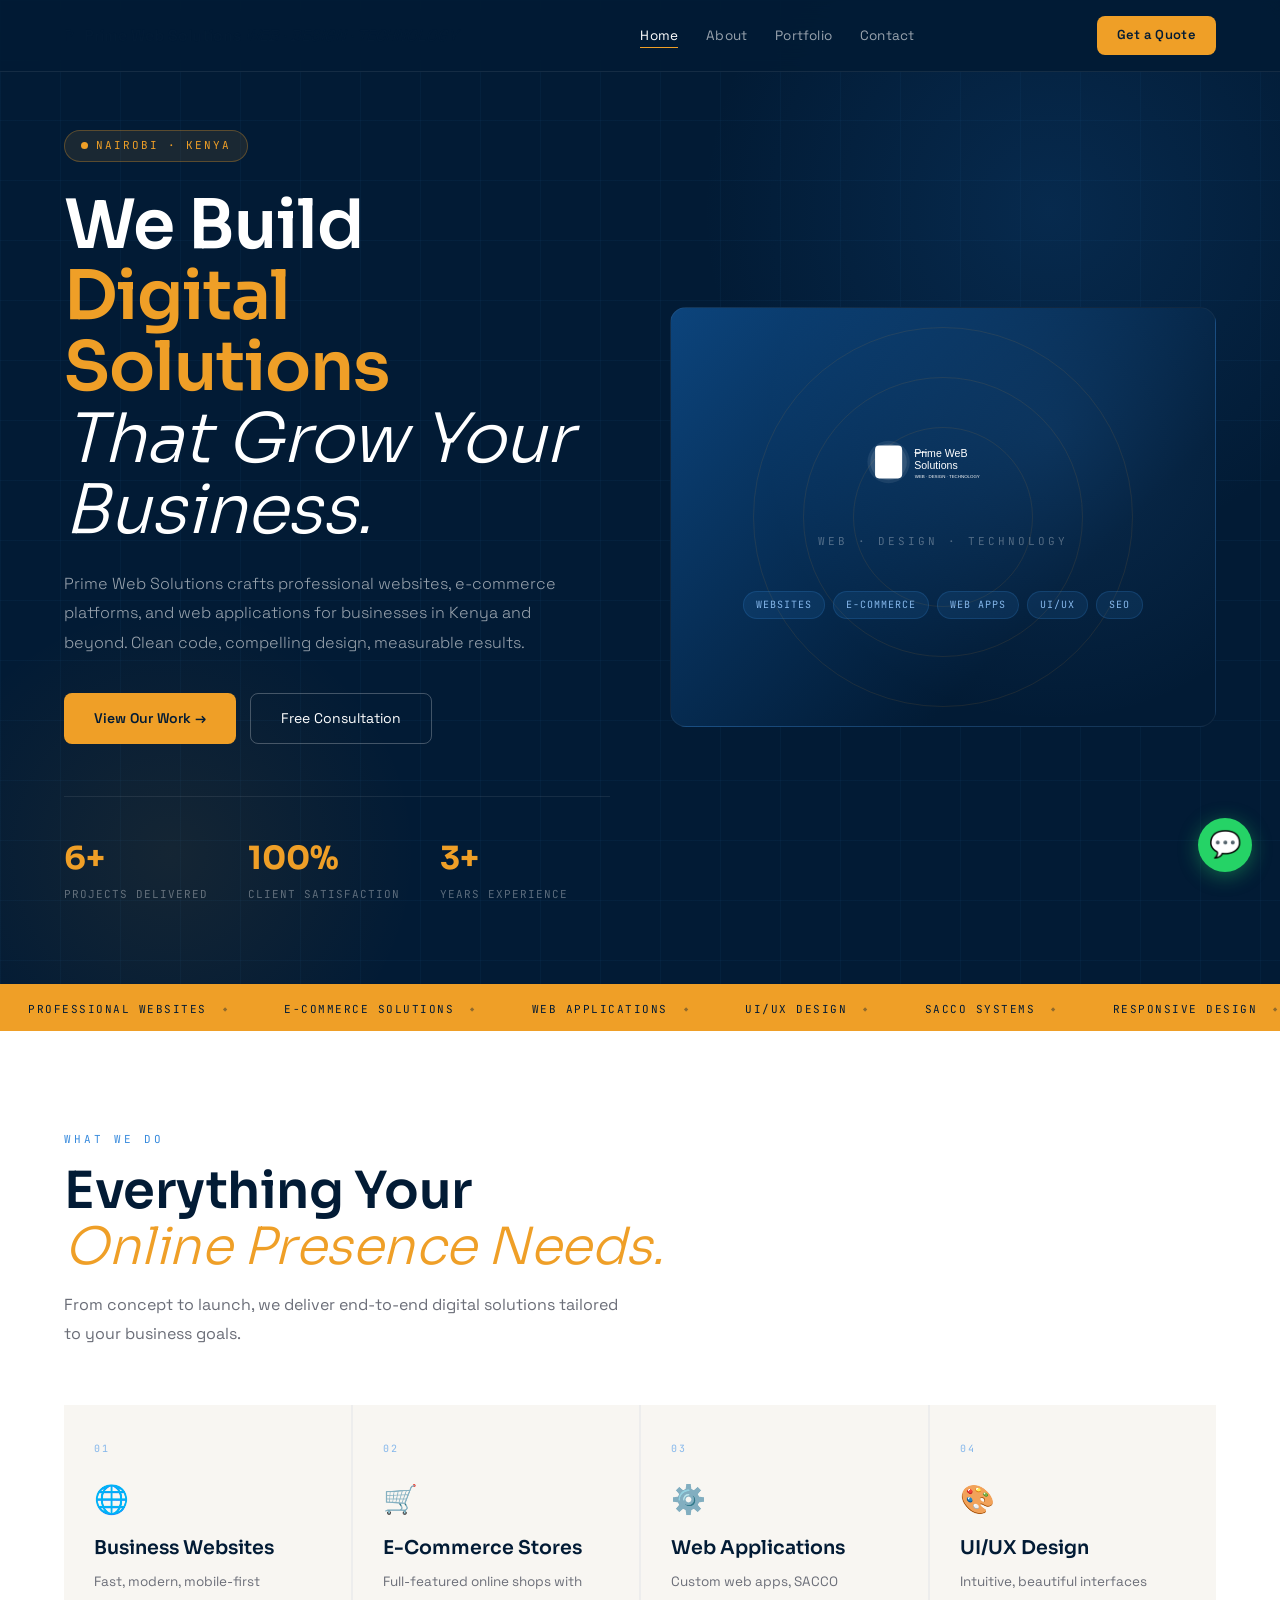
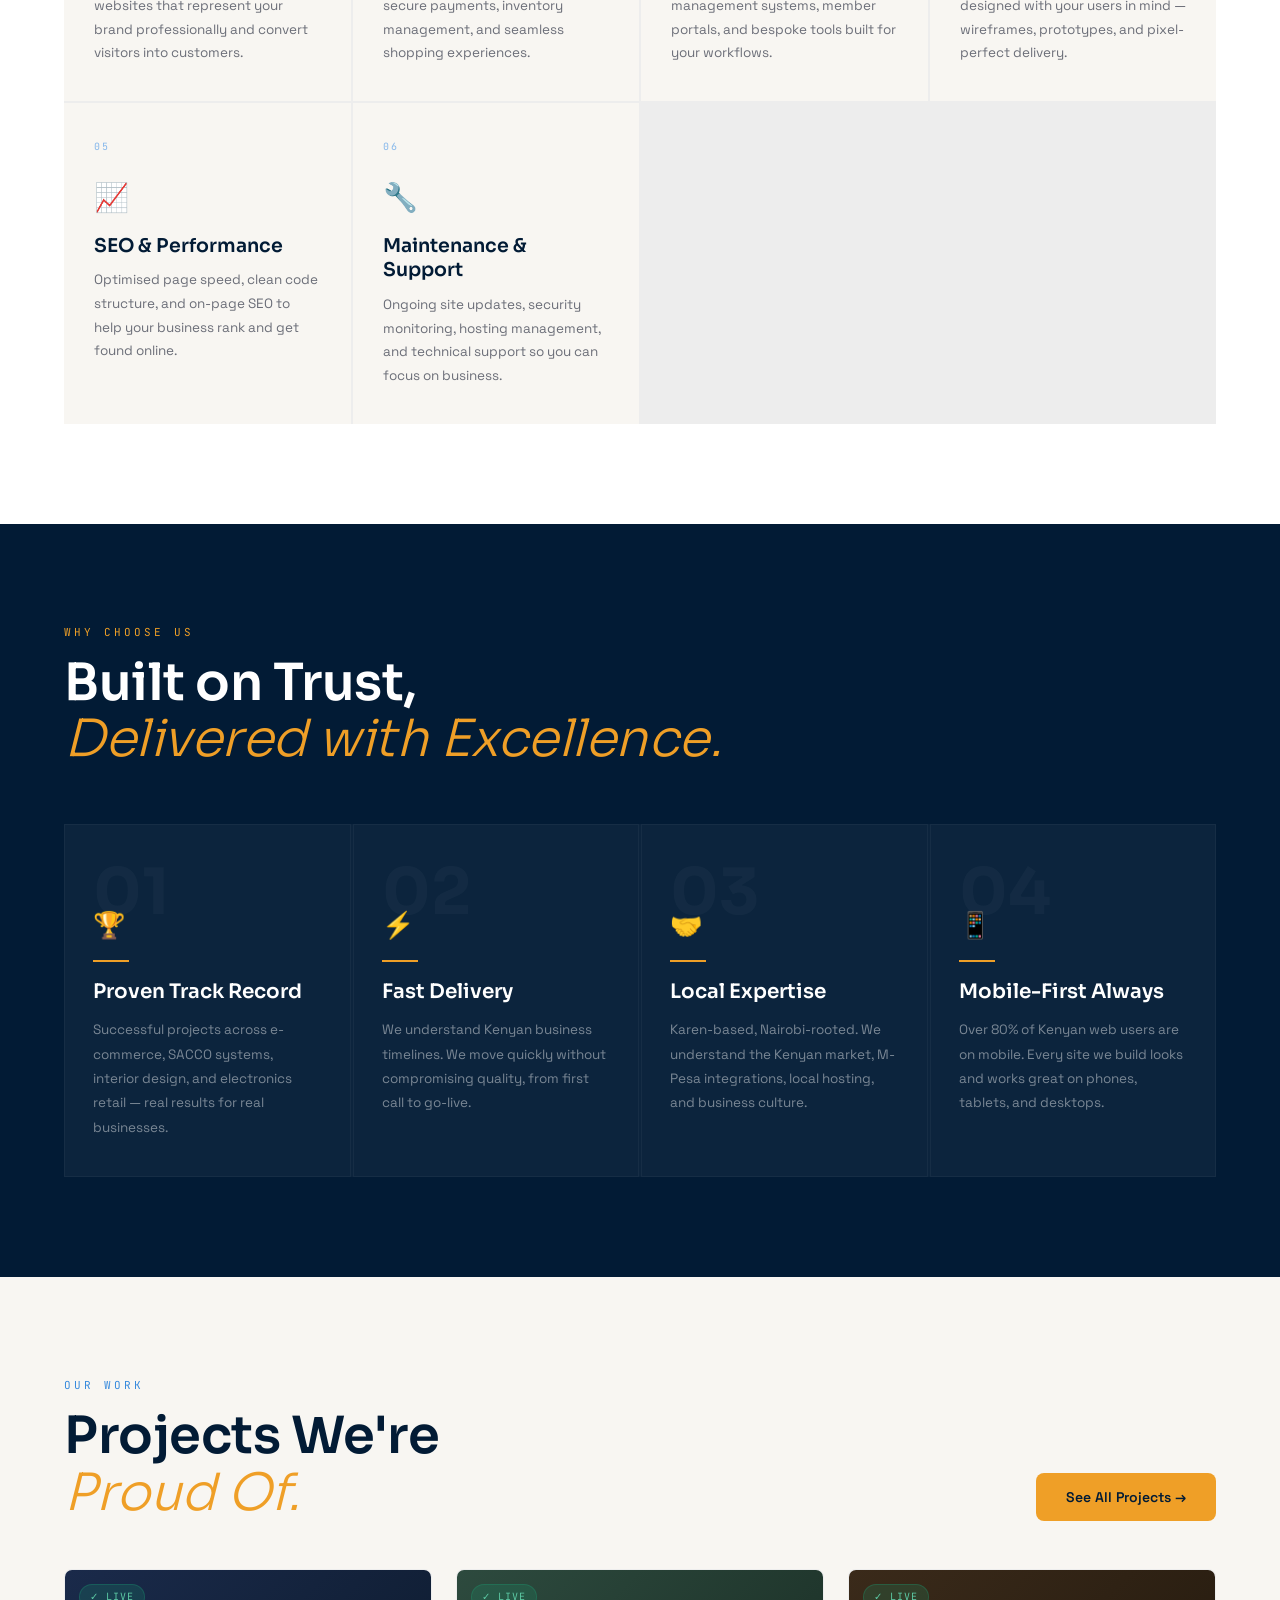
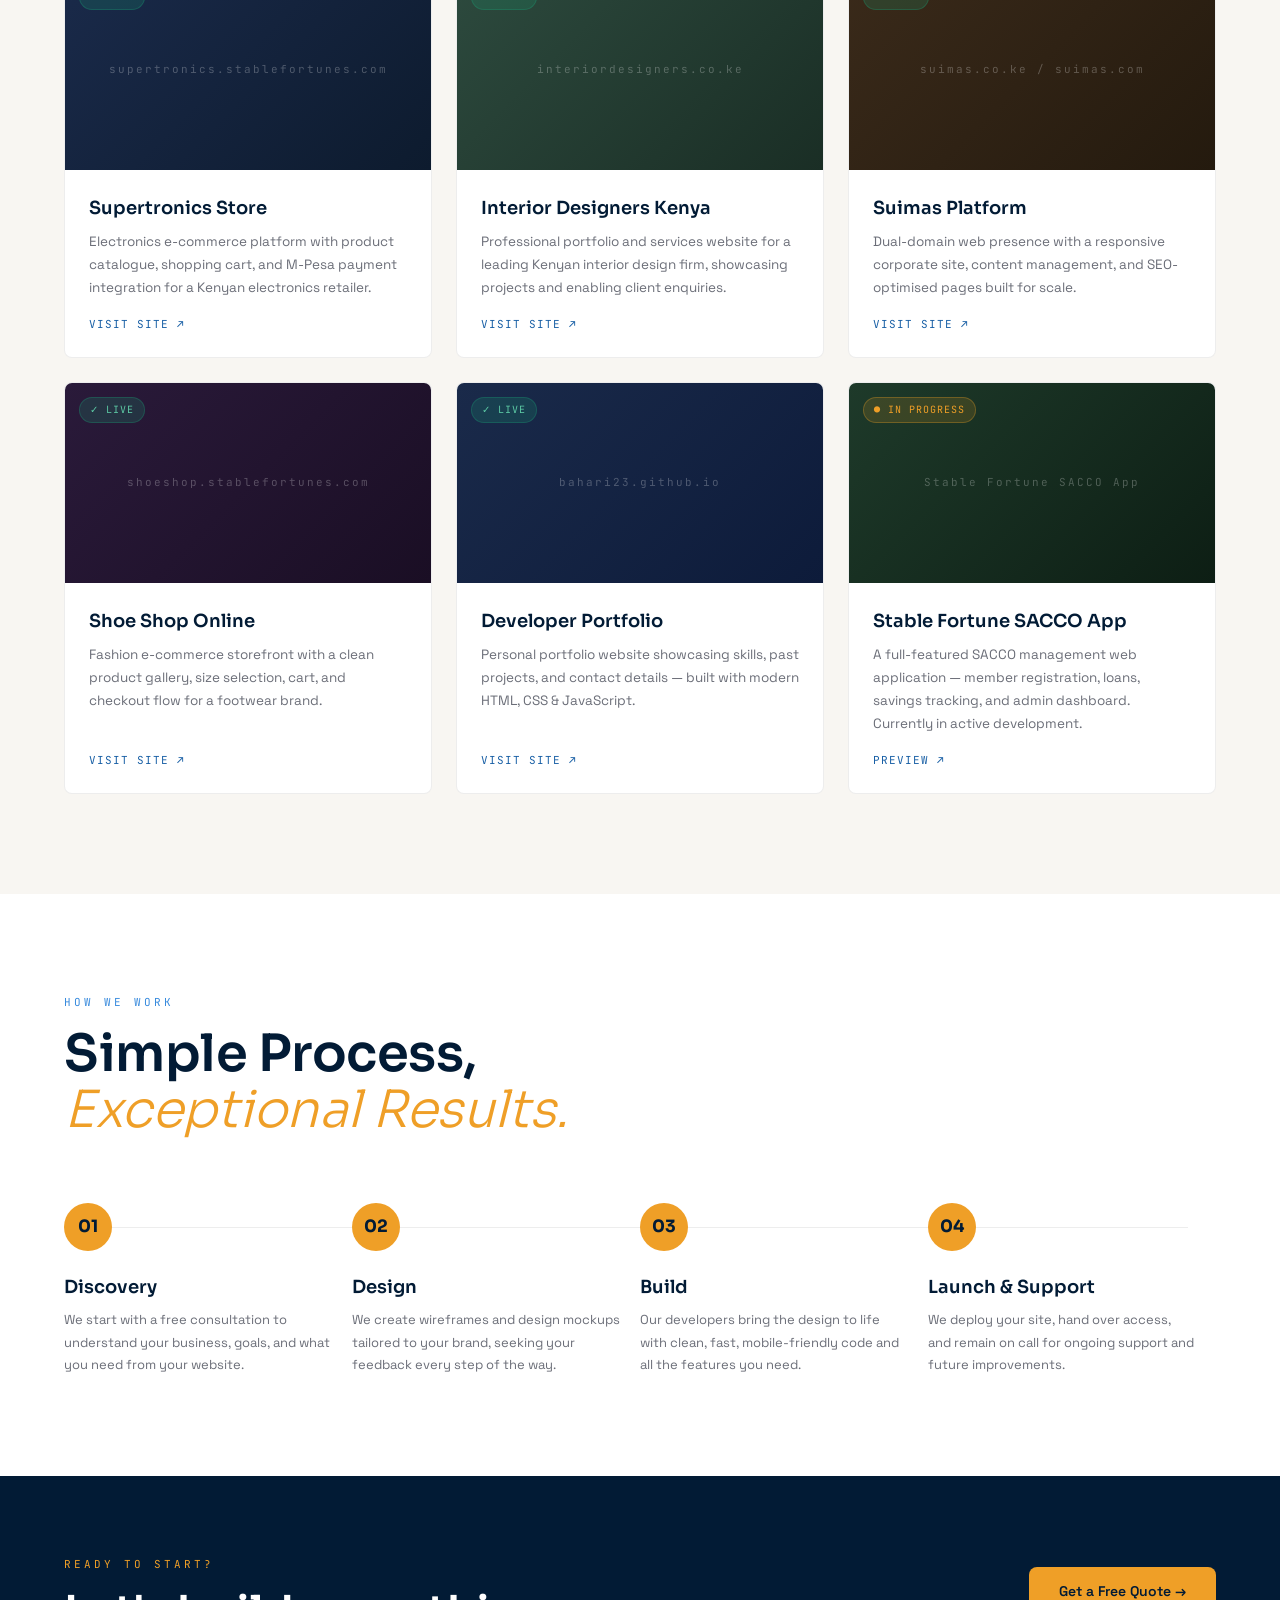
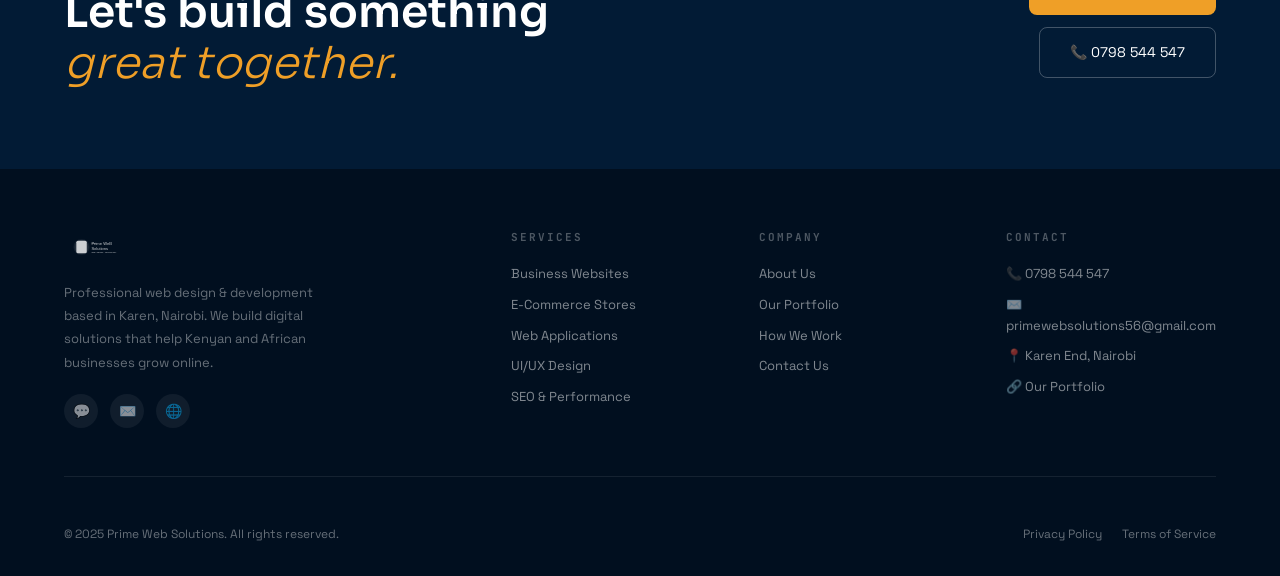
==== commit 55d68132: "Change email address in footer and contact info Updated email address in footer and contact sections" ====
--- a/index.html
+++ b/index.html
@@ -286,7 +286,11 @@
 <!-- NAV -->
 <nav id="navbar">
   <a href="index.html" class="nav-logo">
-    <img src="images/logo.svg" alt="Prime Web Solutions">
+    <div class="nav-logo-mark"><span>P</span></div>
+    <div class="nav-brand-text">
+      <strong>Prime Web Solutions</strong>
+      <em>WEB · DESIGN · TECHNOLOGY</em>
+    </div>
   </a>
   <div class="nav-links">
     <a href="index.html" class="active">Home</a>
@@ -609,7 +613,7 @@
       <p>Professional web design & development based in Karen, Nairobi. We build digital solutions that help Kenyan and African businesses grow online.</p>
       <div class="footer-social">
         <a href="https://wa.me/254798544547" title="WhatsApp">💬</a>
-        <a href="mailto:primewebsolutions@gmail.com" title="Email">✉️</a>
+        <a href="mailto:primewebsolutions56@gmail.com" title="Email">✉️</a>
         <a href="https://bahari23.github.io/" title="Portfolio" target="_blank">🌐</a>
       </div>
     </div>
@@ -631,7 +635,7 @@
     <div class="footer-col">
       <h4>CONTACT</h4>
       <a href="tel:+254798544547">📞 0798 544 547</a>
-      <a href="mailto:primewebsolutions@gmail.com">✉️ primewebsolutions<br>@gmail.com</a>
+      <a href="mailto:primewebsolutions56@gmail.com">✉️ primewebsolutions56@gmail.com</a>
       <a href="#">📍 Karen End, Nairobi</a>
       <a href="https://bahari23.github.io/" target="_blank">🔗 Our Portfolio</a>
     </div>
